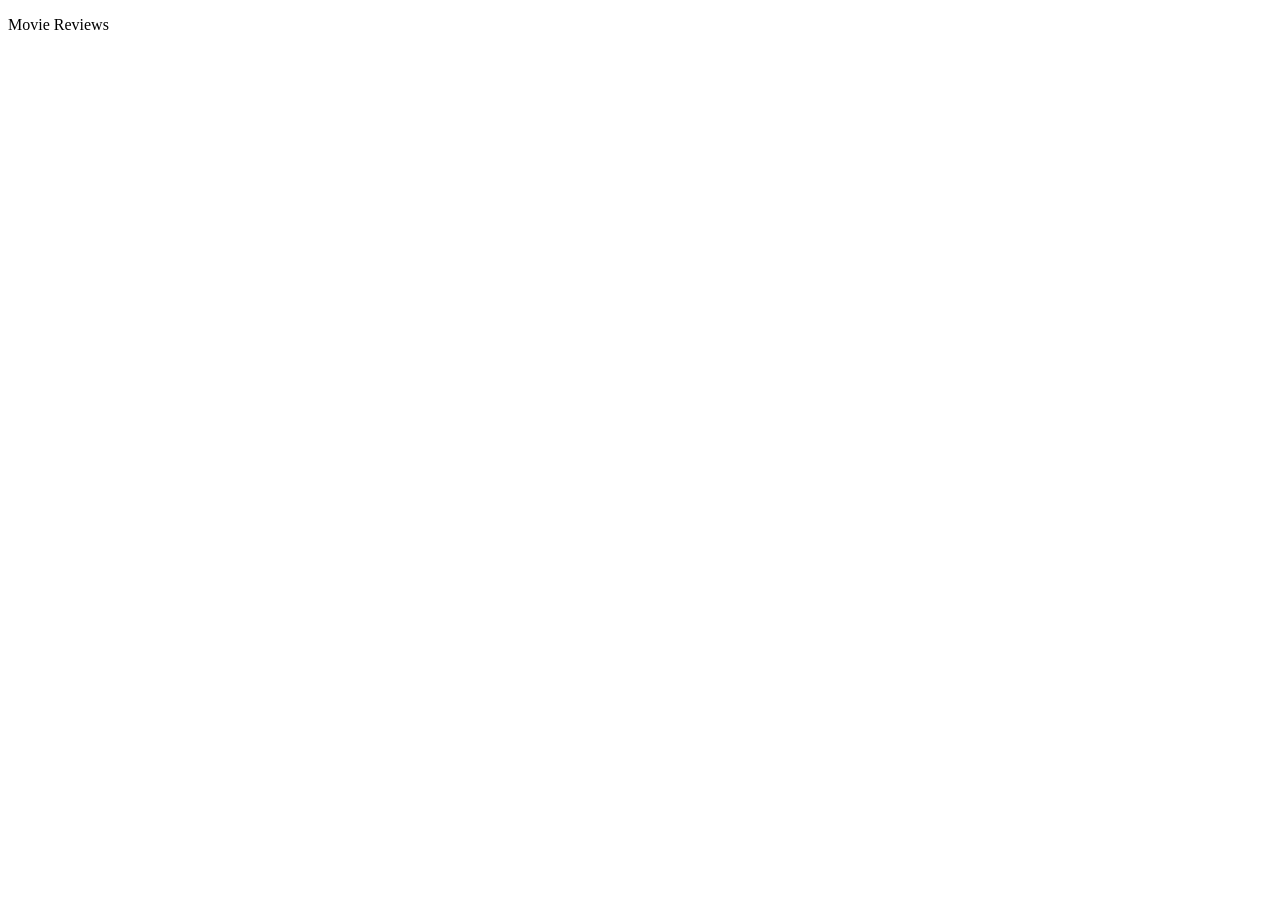
==== index.html @ b511a7c8 "Update Movie Review index.html" ====
<!doctype html>
<html lang="en">
  <head>
    <meta charset="UTF-8" />
    <meta name="viewport" content="width=device-width, initial-scale=1.0" />
    <title>Movie Reviews</title>
  </head>
  <body>
    <p>Movie Reviews</p>
  </body>
</html>
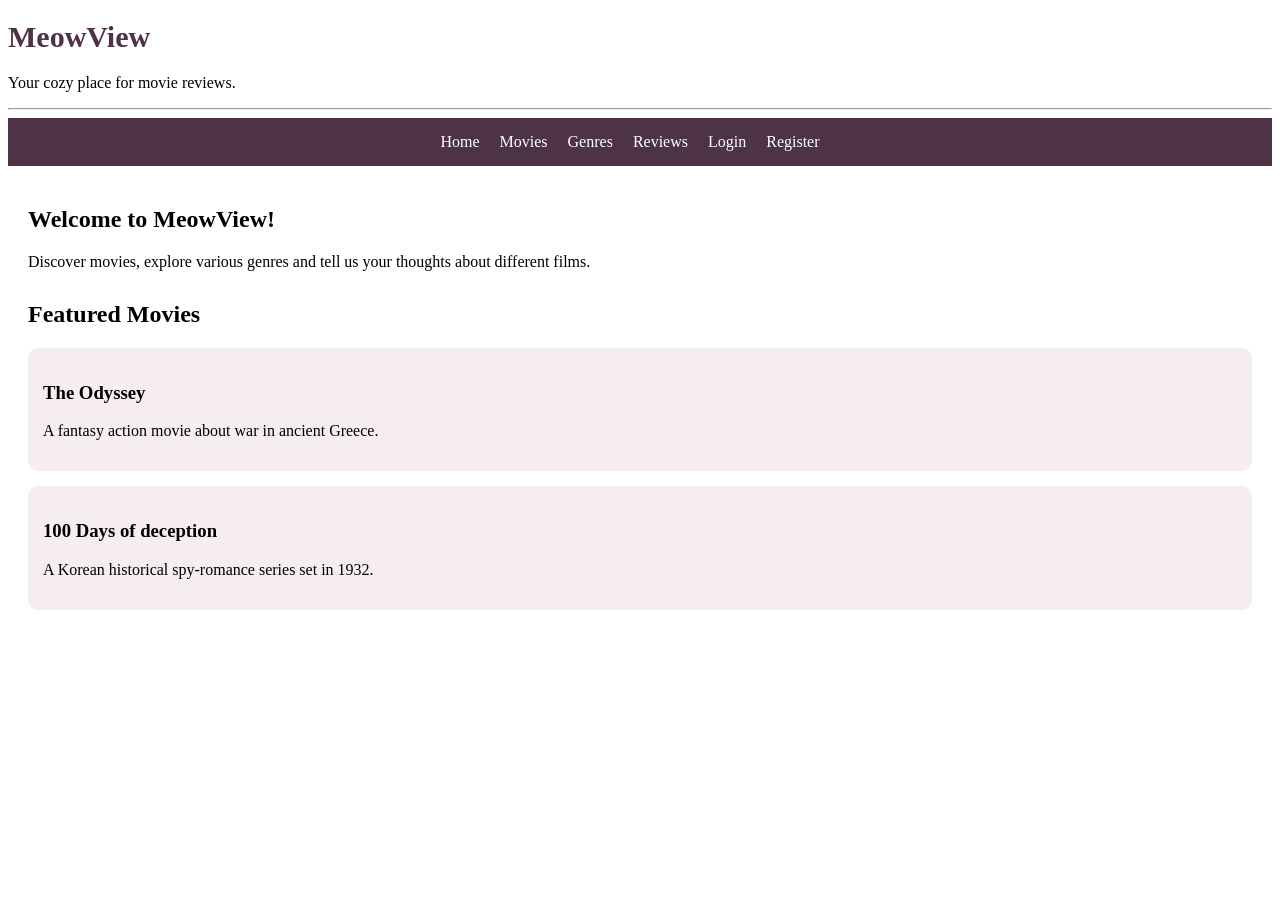
==== commit c80fcb34: "the nav bar and title" ====
--- a/index.html
+++ b/index.html
@@ -1,11 +1,46 @@
 <!doctype html>
-<html lang="en">
+<html>
   <head>
-    <meta charset="UTF-8" />
-    <meta name="viewport" content="width=device-width, initial-scale=1.0" />
-    <title>Movie Reviews</title>
+    <title>MeowView</title>
+    <link rel="stylesheet" href="./style.css" />
   </head>
   <body>
-    <p>Movie Reviews</p>
+    <header>
+      <h1 id="website-title">MeowView</h1>
+      <p>Your cozy place for movie reviews.</p>
+      <hr />
+    </header>
+
+    <nav>
+      <a href=" index.html">Home</a>
+      <a href="movies.html">Movies</a>
+      <a href="genres.html">Genres</a>
+      <a href="reviews.html">Reviews</a>
+      <a href="login.html">Login</a>
+      <a href="register.html">Register</a>
+    </nav>
+
+    <main>
+      <section>
+        <h2>Welcome to MeowView!</h2>
+        <p>
+          Discover movies, explore various genres and tell us your thoughts
+          about different films.
+        </p>
+      </section>
+
+      <section>
+        <h2>Featured Movies</h2>
+        <article class="movie-card">
+          <h3>The Odyssey</h3>
+          <p>A fantasy action movie about war in ancient Greece.</p>
+        </article>
+
+        <article class="movie-card">
+          <h3>100 Days of deception</h3>
+          <p>A Korean historical spy-romance series set in 1932.</p>
+        </article>
+      </section>
+    </main>
   </body>
 </html>
--- a/style.css
+++ b/style.css
@@ -0,0 +1,35 @@
+#website-title {
+  color: rgb(77, 51, 69);
+  font-size: 30px;
+  font-family: "Times New Roman", Times, serif;
+}
+
+nav {
+  background-color: rgb(77, 51, 69);
+  padding: 15px;
+  display: flex;
+  justify-content: center;
+  align-items: center;
+  gap: 25 px;
+  flex-wrap: wrap;
+}
+
+nav a {
+  color: white;
+  text-decoration: none;
+  margin-right: 20px;
+}
+
+main {
+  padding: 20px;
+}
+section {
+  margin-bottom: 30px;
+}
+
+.movie-card {
+  background-color: #f5edf2;
+  padding: 15px;
+  margin-bottom: 15px;
+  border-radius: 10px;
+}
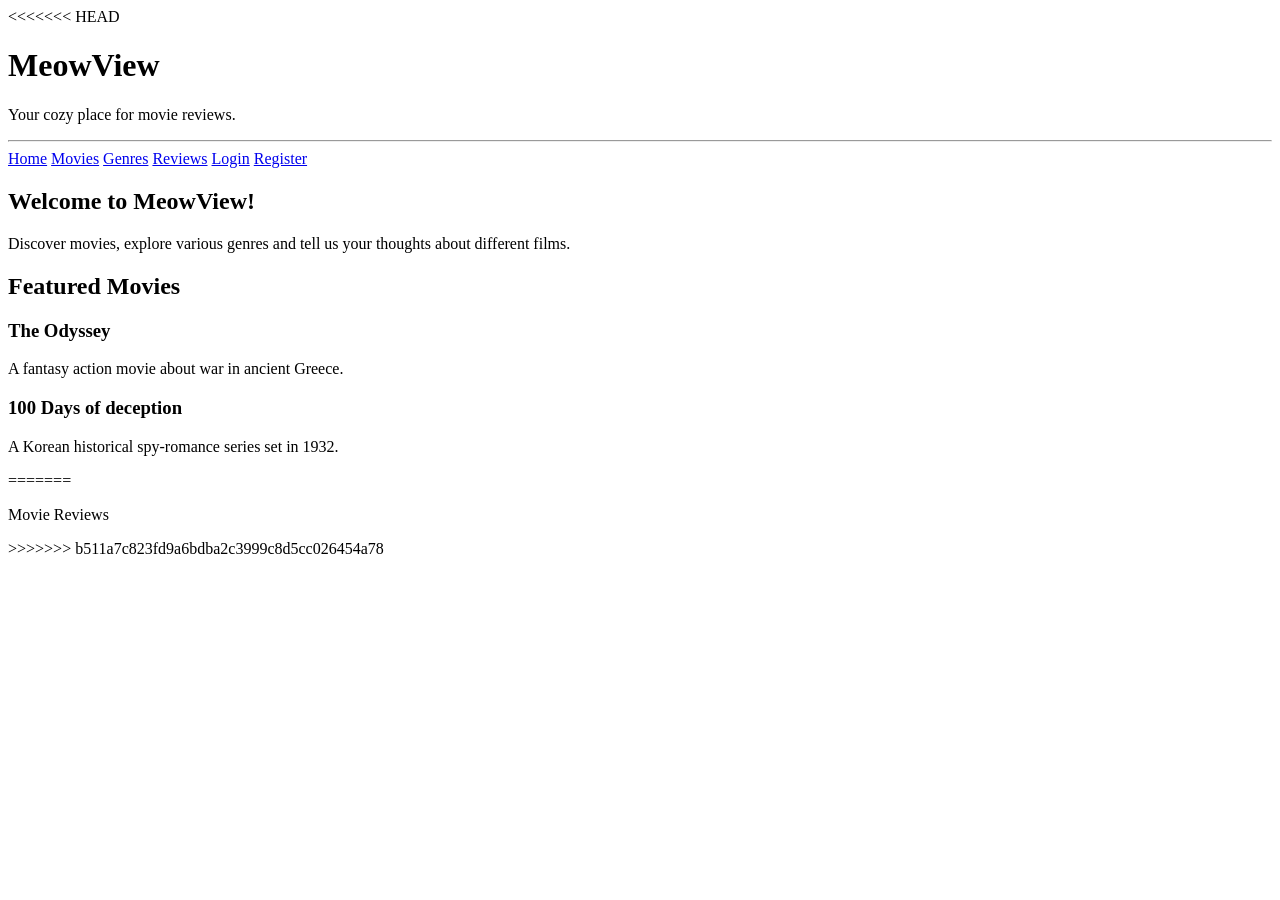
==== commit 256a15a1: "title and navbar" ====
--- a/index.html
+++ b/index.html
@@ -1,10 +1,12 @@
 <!doctype html>
-<html>
+<html lang="en">
   <head>
-    <title>MeowView</title>
-    <link rel="stylesheet" href="./style.css" />
+    <meta charset="UTF-8" />
+    <meta name="viewport" content="width=device-width, initial-scale=1.0" />
+    <title>Movie Reviews</title>
   </head>
   <body>
+<<<<<<< HEAD
     <header>
       <h1 id="website-title">MeowView</h1>
       <p>Your cozy place for movie reviews.</p>
@@ -42,5 +44,8 @@
         </article>
       </section>
     </main>
+=======
+    <p>Movie Reviews</p>
+>>>>>>> b511a7c823fd9a6bdba2c3999c8d5cc026454a78
   </body>
 </html>
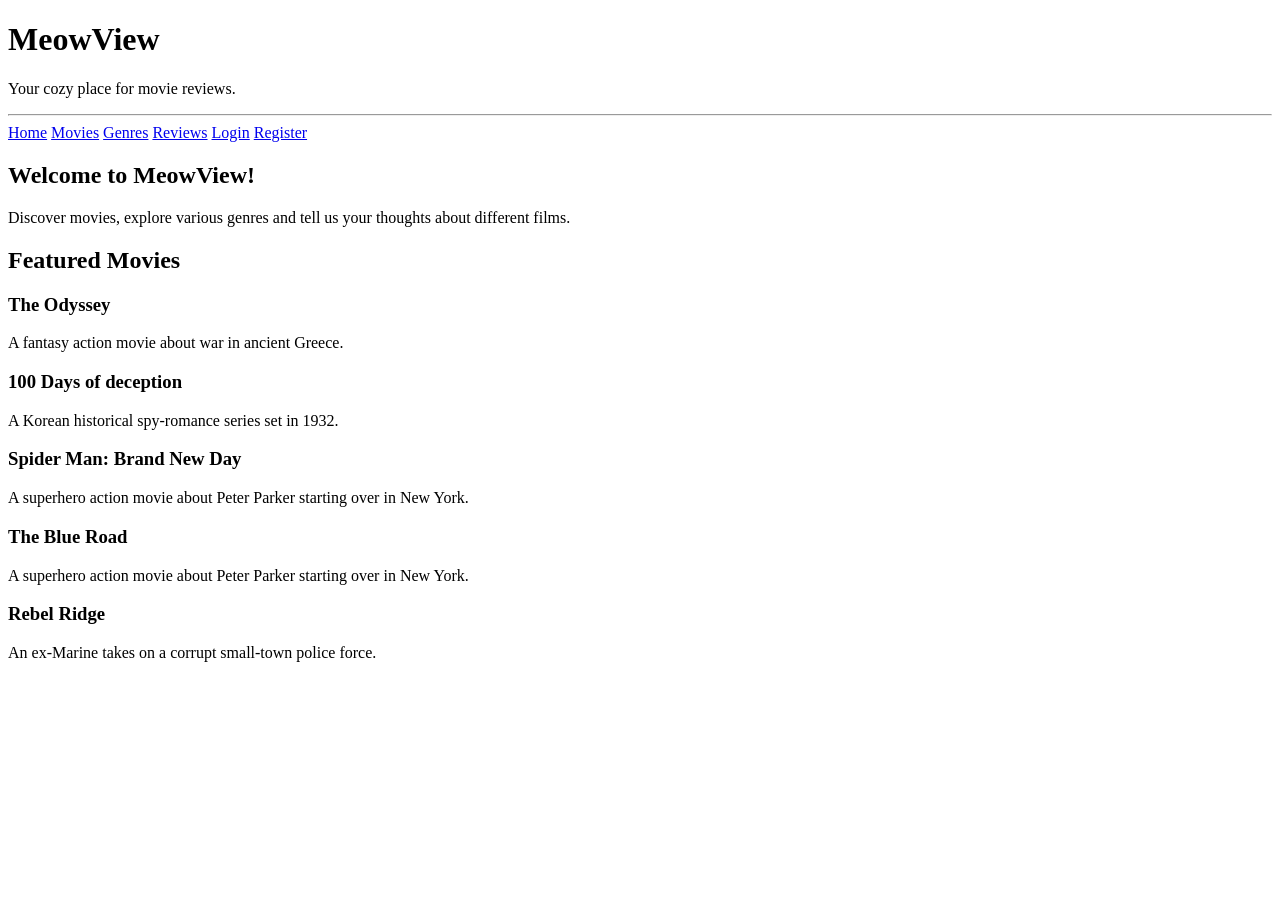
==== commit 5fdddacb: "Add 3 more movies/series to html file" ====
--- a/index.html
+++ b/index.html
@@ -6,7 +6,6 @@
     <title>Movie Reviews</title>
   </head>
   <body>
-<<<<<<< HEAD
     <header>
       <h1 id="website-title">MeowView</h1>
       <p>Your cozy place for movie reviews.</p>
@@ -42,10 +41,25 @@
           <h3>100 Days of deception</h3>
           <p>A Korean historical spy-romance series set in 1932.</p>
         </article>
+        <article class="movie-card">
+          <h3>Spider Man: Brand New Day</h3>
+          <p>
+            A superhero action movie about Peter Parker starting over in New
+            York.
+          </p>
+        </article>
+        <article class="movie-card">
+          <h3>The Blue Road</h3>
+          <p>
+            A superhero action movie about Peter Parker starting over in New
+            York.
+          </p>
+        </article>
+        <article class="movie-card">
+          <h3>Rebel Ridge</h3>
+          <p>An ex-Marine takes on a corrupt small-town police force.</p>
+        </article>
       </section>
     </main>
-=======
-    <p>Movie Reviews</p>
->>>>>>> b511a7c823fd9a6bdba2c3999c8d5cc026454a78
   </body>
 </html>
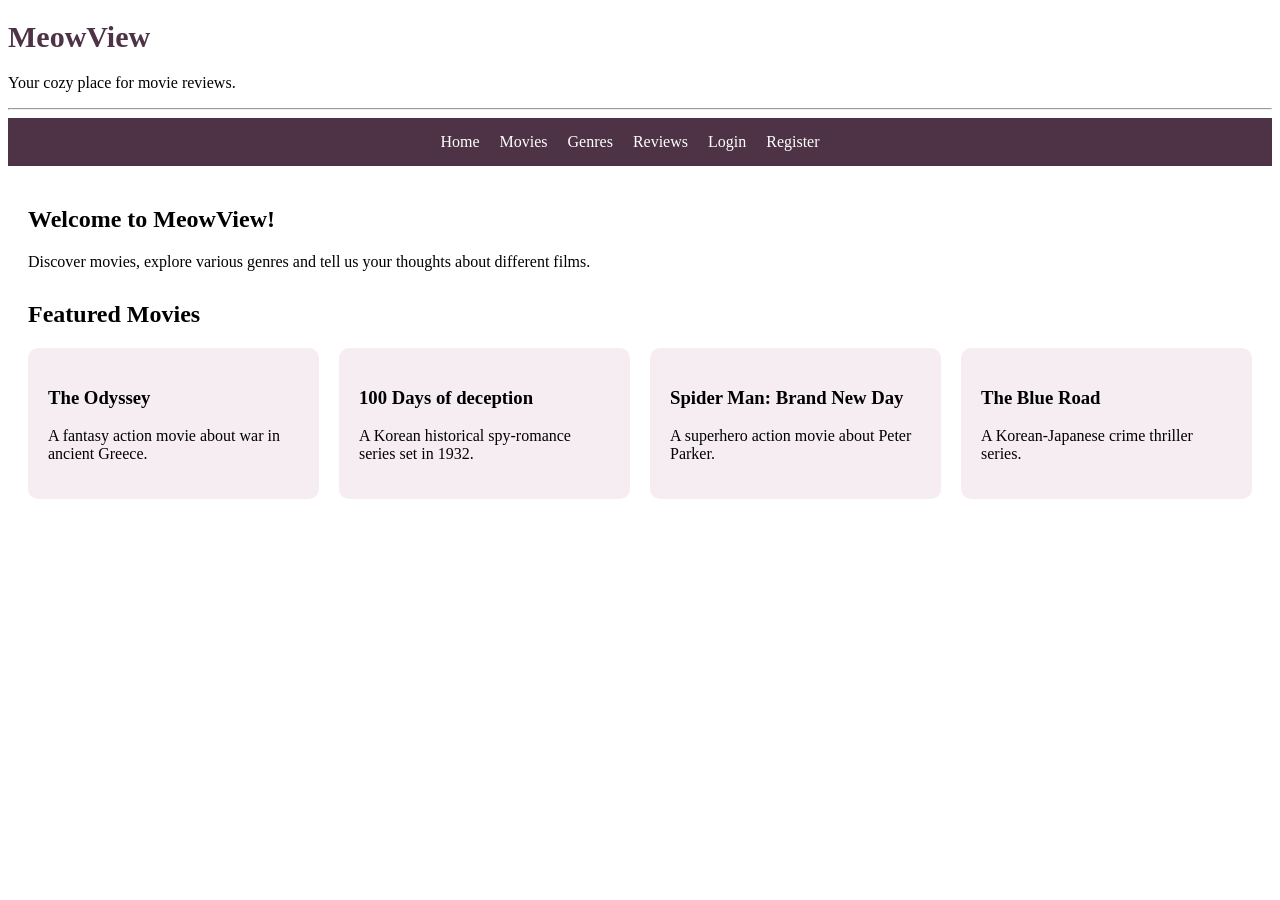
==== commit 4c1d8d70: "fixed the flexbox of the cards" ====
--- a/index.html
+++ b/index.html
@@ -4,6 +4,7 @@
     <meta charset="UTF-8" />
     <meta name="viewport" content="width=device-width, initial-scale=1.0" />
     <title>Movie Reviews</title>
+    <link rel="stylesheet" href="./style.css" />
   </head>
   <body>
     <header>
@@ -13,7 +14,7 @@
     </header>
 
     <nav>
-      <a href=" index.html">Home</a>
+      <a href="index.html">Home</a>
       <a href="movies.html">Movies</a>
       <a href="genres.html">Genres</a>
       <a href="reviews.html">Reviews</a>
@@ -32,33 +33,28 @@
 
       <section>
         <h2>Featured Movies</h2>
-        <article class="movie-card">
-          <h3>The Odyssey</h3>
-          <p>A fantasy action movie about war in ancient Greece.</p>
-        </article>
 
-        <article class="movie-card">
-          <h3>100 Days of deception</h3>
-          <p>A Korean historical spy-romance series set in 1932.</p>
-        </article>
-        <article class="movie-card">
-          <h3>Spider Man: Brand New Day</h3>
-          <p>
-            A superhero action movie about Peter Parker starting over in New
-            York.
-          </p>
-        </article>
-        <article class="movie-card">
-          <h3>The Blue Road</h3>
-          <p>
-            A superhero action movie about Peter Parker starting over in New
-            York.
-          </p>
-        </article>
-        <article class="movie-card">
-          <h3>Rebel Ridge</h3>
-          <p>An ex-Marine takes on a corrupt small-town police force.</p>
-        </article>
+        <div class="movie-container">
+          <article class="movie-card">
+            <h3>The Odyssey</h3>
+            <p>A fantasy action movie about war in ancient Greece.</p>
+          </article>
+
+          <article class="movie-card">
+            <h3>100 Days of deception</h3>
+            <p>A Korean historical spy-romance series set in 1932.</p>
+          </article>
+
+          <article class="movie-card">
+            <h3>Spider Man: Brand New Day</h3>
+            <p>A superhero action movie about Peter Parker.</p>
+          </article>
+
+          <article class="movie-card">
+            <h3>The Blue Road</h3>
+            <p>A Korean-Japanese crime thriller series.</p>
+          </article>
+        </div>
       </section>
     </main>
   </body>
--- a/style.css
+++ b/style.css
@@ -0,0 +1,43 @@
+#website-title {
+  color: rgb(77, 51, 69);
+  font-size: 30px;
+  font-family: "Times New Roman", Times, serif;
+}
+
+nav {
+  background-color: rgb(77, 51, 69);
+  padding: 15px;
+  display: flex;
+  justify-content: center;
+  align-items: center;
+  gap: 25 px;
+  flex-wrap: wrap;
+}
+
+nav a {
+  color: white;
+  text-decoration: none;
+  margin-right: 20px;
+}
+
+main {
+  padding: 20px;
+}
+section {
+  margin-bottom: 30px;
+}
+
+.movie-container {
+  display: flex;
+  gap: 20px;
+  flex-wrap: wrap;
+}
+
+.movie-card {
+  background-color: #f5edf2;
+  padding: 20px;
+  margin-bottom: 15px;
+  border-radius: 10px;
+
+  flex: 1 1 200px;
+}
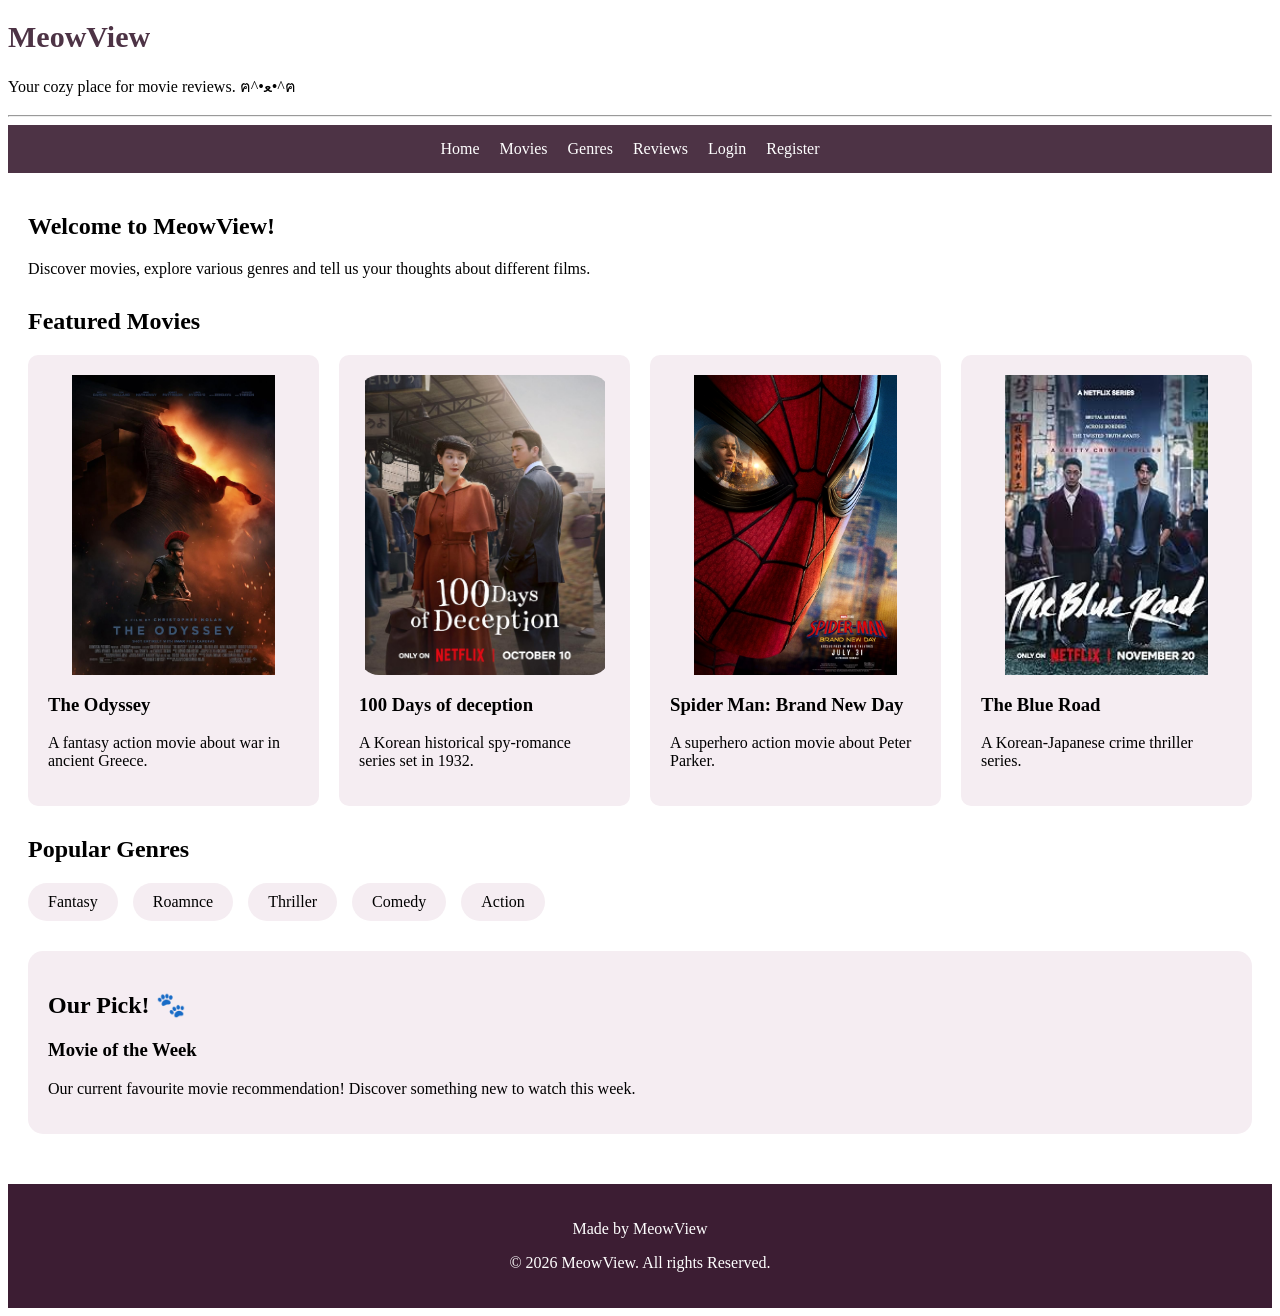
==== commit ebd20310: "added the genre reviews and movie files and pics as well" ====
--- a/index.html
+++ b/index.html
@@ -9,7 +9,7 @@
   <body>
     <header>
       <h1 id="website-title">MeowView</h1>
-      <p>Your cozy place for movie reviews.</p>
+      <p>Your cozy place for movie reviews. ฅ^•ﻌ•^ฅ</p>
       <hr />
     </header>
 
@@ -36,26 +36,60 @@
 
         <div class="movie-container">
           <article class="movie-card">
+            <img src="images/TheOdyssey.jpg" alt="The Odyssey movie poster" />
             <h3>The Odyssey</h3>
             <p>A fantasy action movie about war in ancient Greece.</p>
           </article>
 
           <article class="movie-card">
+            <img src="images/100Days.jpg" alt="100 Days of deception poster" />
             <h3>100 Days of deception</h3>
             <p>A Korean historical spy-romance series set in 1932.</p>
           </article>
 
           <article class="movie-card">
+            <img
+              src="images/SpiderMan.jpg"
+              alt="Spider Man Brand new day poster"
+            />
             <h3>Spider Man: Brand New Day</h3>
             <p>A superhero action movie about Peter Parker.</p>
           </article>
 
           <article class="movie-card">
+            <img
+              src="images/TheBlueRoad.jpg"
+              alt="The blue road movie poster"
+            />
             <h3>The Blue Road</h3>
             <p>A Korean-Japanese crime thriller series.</p>
           </article>
         </div>
       </section>
+
+      <section>
+        <h2>Popular Genres</h2>
+        <ul>
+          <li>Fantasy</li>
+          <li>Roamnce</li>
+          <li>Thriller</li>
+          <li>Comedy</li>
+          <li>Action</li>
+        </ul>
+      </section>
+
+      <aside>
+        <h2>Our Pick! 🐾</h2>
+        <h3>Movie of the Week</h3>
+        <p>
+          Our current favourite movie recommendation! Discover something new to
+          watch this week.
+        </p>
+      </aside>
     </main>
+    <footer>
+      <p>Made by MeowView</p>
+      <p>&copy; 2026 MeowView. All rights Reserved.</p>
+    </footer>
   </body>
 </html>
--- a/style.css
+++ b/style.css
@@ -36,8 +36,44 @@
 .movie-card {
   background-color: #f5edf2;
   padding: 20px;
-  margin-bottom: 15px;
+
   border-radius: 10px;
+  min-width: 0;
+  flex: 1 1 250px;
+}
 
-  flex: 1 1 200px;
+section ul {
+  list-style: none;
+  padding: 0px;
+  display: flex;
+  gap: 15px;
+  flex-wrap: wrap;
 }
+section li {
+  background-color: #f5edf2;
+  padding: 10px 20px;
+  border-radius: 20px;
+}
+
+.movie-card img {
+  width: 100%;
+  height: 300px;
+  object-fit: contain;
+  display: block;
+  border-radius: 20px;
+}
+
+aside {
+  background-color: #f5edf2;
+  padding: 20px;
+  margin-top: 25px;
+  border-radius: 15px;
+}
+
+footer {
+  background-color: rgb(60, 29, 51);
+  color: white;
+  text-align: center;
+  padding: 20px;
+  margin-top: 30px;
+}
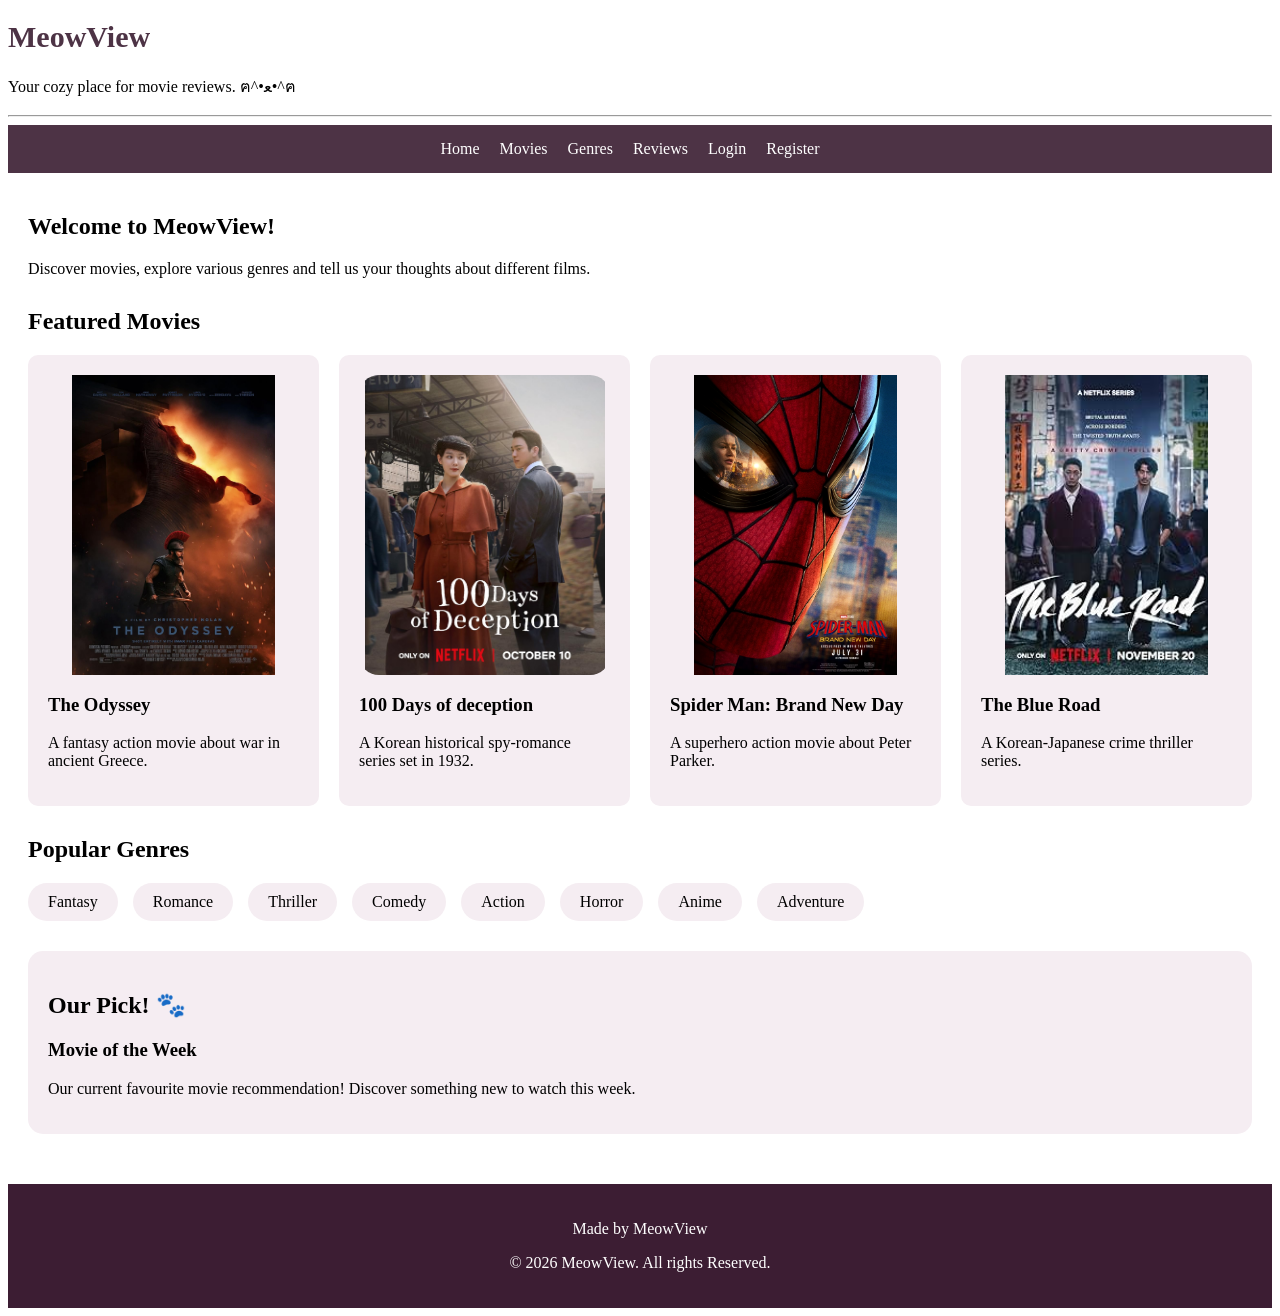
==== commit 1732f74d: "created the register file and added more genres" ====
--- a/index.html
+++ b/index.html
@@ -71,10 +71,13 @@
         <h2>Popular Genres</h2>
         <ul>
           <li>Fantasy</li>
-          <li>Roamnce</li>
+          <li>Romance</li>
           <li>Thriller</li>
           <li>Comedy</li>
           <li>Action</li>
+          <li>Horror</li>
+          <li>Anime</li>
+          <li>Adventure</li>
         </ul>
       </section>
 
